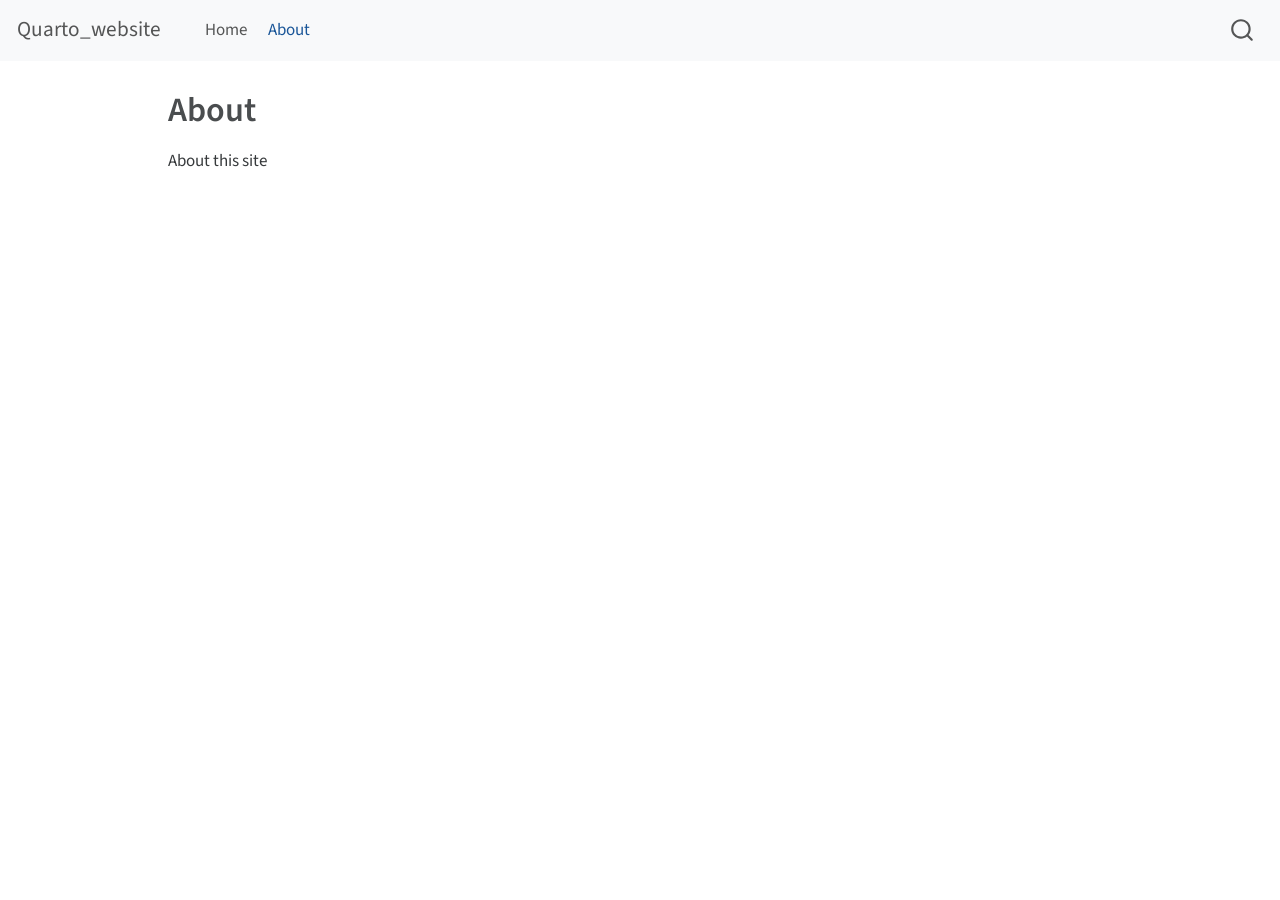
==== docs/about.html @ 0dd4545a "render to docs folder" ====
<!DOCTYPE html>
<html xmlns="http://www.w3.org/1999/xhtml" lang="en" xml:lang="en"><head>

<meta charset="utf-8">
<meta name="generator" content="quarto-1.3.450">

<meta name="viewport" content="width=device-width, initial-scale=1.0, user-scalable=yes">


<title>Quarto_website - About</title>
<style>
code{white-space: pre-wrap;}
span.smallcaps{font-variant: small-caps;}
div.columns{display: flex; gap: min(4vw, 1.5em);}
div.column{flex: auto; overflow-x: auto;}
div.hanging-indent{margin-left: 1.5em; text-indent: -1.5em;}
ul.task-list{list-style: none;}
ul.task-list li input[type="checkbox"] {
  width: 0.8em;
  margin: 0 0.8em 0.2em -1em; /* quarto-specific, see https://github.com/quarto-dev/quarto-cli/issues/4556 */ 
  vertical-align: middle;
}
</style>


<script src="site_libs/quarto-nav/quarto-nav.js"></script>
<script src="site_libs/quarto-nav/headroom.min.js"></script>
<script src="site_libs/clipboard/clipboard.min.js"></script>
<script src="site_libs/quarto-search/autocomplete.umd.js"></script>
<script src="site_libs/quarto-search/fuse.min.js"></script>
<script src="site_libs/quarto-search/quarto-search.js"></script>
<meta name="quarto:offset" content="./">
<script src="site_libs/quarto-html/quarto.js"></script>
<script src="site_libs/quarto-html/popper.min.js"></script>
<script src="site_libs/quarto-html/tippy.umd.min.js"></script>
<script src="site_libs/quarto-html/anchor.min.js"></script>
<link href="site_libs/quarto-html/tippy.css" rel="stylesheet">
<link href="site_libs/quarto-html/quarto-syntax-highlighting.css" rel="stylesheet" id="quarto-text-highlighting-styles">
<script src="site_libs/bootstrap/bootstrap.min.js"></script>
<link href="site_libs/bootstrap/bootstrap-icons.css" rel="stylesheet">
<link href="site_libs/bootstrap/bootstrap.min.css" rel="stylesheet" id="quarto-bootstrap" data-mode="light">
<script id="quarto-search-options" type="application/json">{
  "location": "navbar",
  "copy-button": false,
  "collapse-after": 3,
  "panel-placement": "end",
  "type": "overlay",
  "limit": 20,
  "language": {
    "search-no-results-text": "No results",
    "search-matching-documents-text": "matching documents",
    "search-copy-link-title": "Copy link to search",
    "search-hide-matches-text": "Hide additional matches",
    "search-more-match-text": "more match in this document",
    "search-more-matches-text": "more matches in this document",
    "search-clear-button-title": "Clear",
    "search-detached-cancel-button-title": "Cancel",
    "search-submit-button-title": "Submit",
    "search-label": "Search"
  }
}</script>


<link rel="stylesheet" href="styles.css">
</head>

<body class="nav-fixed">

<div id="quarto-search-results"></div>
  <header id="quarto-header" class="headroom fixed-top">
    <nav class="navbar navbar-expand-lg navbar-dark ">
      <div class="navbar-container container-fluid">
      <div class="navbar-brand-container">
    <a class="navbar-brand" href="./index.html">
    <span class="navbar-title">Quarto_website</span>
    </a>
  </div>
            <div id="quarto-search" class="" title="Search"></div>
          <button class="navbar-toggler" type="button" data-bs-toggle="collapse" data-bs-target="#navbarCollapse" aria-controls="navbarCollapse" aria-expanded="false" aria-label="Toggle navigation" onclick="if (window.quartoToggleHeadroom) { window.quartoToggleHeadroom(); }">
  <span class="navbar-toggler-icon"></span>
</button>
          <div class="collapse navbar-collapse" id="navbarCollapse">
            <ul class="navbar-nav navbar-nav-scroll me-auto">
  <li class="nav-item">
    <a class="nav-link" href="./index.html" rel="" target="">
 <span class="menu-text">Home</span></a>
  </li>  
  <li class="nav-item">
    <a class="nav-link active" href="./about.html" rel="" target="" aria-current="page">
 <span class="menu-text">About</span></a>
  </li>  
</ul>
            <div class="quarto-navbar-tools ms-auto">
</div>
          </div> <!-- /navcollapse -->
      </div> <!-- /container-fluid -->
    </nav>
</header>
<!-- content -->
<div id="quarto-content" class="quarto-container page-columns page-rows-contents page-layout-article page-navbar">
<!-- sidebar -->
<!-- margin-sidebar -->
    <div id="quarto-margin-sidebar" class="sidebar margin-sidebar">
        
    </div>
<!-- main -->
<main class="content" id="quarto-document-content">

<header id="title-block-header" class="quarto-title-block default">
<div class="quarto-title">
<h1 class="title">About</h1>
</div>



<div class="quarto-title-meta">

    
  
    
  </div>
  

</header>

<p>About this site</p>



</main> <!-- /main -->
<script id="quarto-html-after-body" type="application/javascript">
window.document.addEventListener("DOMContentLoaded", function (event) {
  const toggleBodyColorMode = (bsSheetEl) => {
    const mode = bsSheetEl.getAttribute("data-mode");
    const bodyEl = window.document.querySelector("body");
    if (mode === "dark") {
      bodyEl.classList.add("quarto-dark");
      bodyEl.classList.remove("quarto-light");
    } else {
      bodyEl.classList.add("quarto-light");
      bodyEl.classList.remove("quarto-dark");
    }
  }
  const toggleBodyColorPrimary = () => {
    const bsSheetEl = window.document.querySelector("link#quarto-bootstrap");
    if (bsSheetEl) {
      toggleBodyColorMode(bsSheetEl);
    }
  }
  toggleBodyColorPrimary();  
  const icon = "";
  const anchorJS = new window.AnchorJS();
  anchorJS.options = {
    placement: 'right',
    icon: icon
  };
  anchorJS.add('.anchored');
  const isCodeAnnotation = (el) => {
    for (const clz of el.classList) {
      if (clz.startsWith('code-annotation-')) {                     
        return true;
      }
    }
    return false;
  }
  const clipboard = new window.ClipboardJS('.code-copy-button', {
    text: function(trigger) {
      const codeEl = trigger.previousElementSibling.cloneNode(true);
      for (const childEl of codeEl.children) {
        if (isCodeAnnotation(childEl)) {
          childEl.remove();
        }
      }
      return codeEl.innerText;
    }
  });
  clipboard.on('success', function(e) {
    // button target
    const button = e.trigger;
    // don't keep focus
    button.blur();
    // flash "checked"
    button.classList.add('code-copy-button-checked');
    var currentTitle = button.getAttribute("title");
    button.setAttribute("title", "Copied!");
    let tooltip;
    if (window.bootstrap) {
      button.setAttribute("data-bs-toggle", "tooltip");
      button.setAttribute("data-bs-placement", "left");
      button.setAttribute("data-bs-title", "Copied!");
      tooltip = new bootstrap.Tooltip(button, 
        { trigger: "manual", 
          customClass: "code-copy-button-tooltip",
          offset: [0, -8]});
      tooltip.show();    
    }
    setTimeout(function() {
      if (tooltip) {
        tooltip.hide();
        button.removeAttribute("data-bs-title");
        button.removeAttribute("data-bs-toggle");
        button.removeAttribute("data-bs-placement");
      }
      button.setAttribute("title", currentTitle);
      button.classList.remove('code-copy-button-checked');
    }, 1000);
    // clear code selection
    e.clearSelection();
  });
  function tippyHover(el, contentFn) {
    const config = {
      allowHTML: true,
      content: contentFn,
      maxWidth: 500,
      delay: 100,
      arrow: false,
      appendTo: function(el) {
          return el.parentElement;
      },
      interactive: true,
      interactiveBorder: 10,
      theme: 'quarto',
      placement: 'bottom-start'
    };
    window.tippy(el, config); 
  }
  const noterefs = window.document.querySelectorAll('a[role="doc-noteref"]');
  for (var i=0; i<noterefs.length; i++) {
    const ref = noterefs[i];
    tippyHover(ref, function() {
      // use id or data attribute instead here
      let href = ref.getAttribute('data-footnote-href') || ref.getAttribute('href');
      try { href = new URL(href).hash; } catch {}
      const id = href.replace(/^#\/?/, "");
      const note = window.document.getElementById(id);
      return note.innerHTML;
    });
  }
      let selectedAnnoteEl;
      const selectorForAnnotation = ( cell, annotation) => {
        let cellAttr = 'data-code-cell="' + cell + '"';
        let lineAttr = 'data-code-annotation="' +  annotation + '"';
        const selector = 'span[' + cellAttr + '][' + lineAttr + ']';
        return selector;
      }
      const selectCodeLines = (annoteEl) => {
        const doc = window.document;
        const targetCell = annoteEl.getAttribute("data-target-cell");
        const targetAnnotation = annoteEl.getAttribute("data-target-annotation");
        const annoteSpan = window.document.querySelector(selectorForAnnotation(targetCell, targetAnnotation));
        const lines = annoteSpan.getAttribute("data-code-lines").split(",");
        const lineIds = lines.map((line) => {
          return targetCell + "-" + line;
        })
        let top = null;
        let height = null;
        let parent = null;
        if (lineIds.length > 0) {
            //compute the position of the single el (top and bottom and make a div)
            const el = window.document.getElementById(lineIds[0]);
            top = el.offsetTop;
            height = el.offsetHeight;
            parent = el.parentElement.parentElement;
          if (lineIds.length > 1) {
            const lastEl = window.document.getElementById(lineIds[lineIds.length - 1]);
            const bottom = lastEl.offsetTop + lastEl.offsetHeight;
            height = bottom - top;
          }
          if (top !== null && height !== null && parent !== null) {
            // cook up a div (if necessary) and position it 
            let div = window.document.getElementById("code-annotation-line-highlight");
            if (div === null) {
              div = window.document.createElement("div");
              div.setAttribute("id", "code-annotation-line-highlight");
              div.style.position = 'absolute';
              parent.appendChild(div);
            }
            div.style.top = top - 2 + "px";
            div.style.height = height + 4 + "px";
            let gutterDiv = window.document.getElementById("code-annotation-line-highlight-gutter");
            if (gutterDiv === null) {
              gutterDiv = window.document.createElement("div");
              gutterDiv.setAttribute("id", "code-annotation-line-highlight-gutter");
              gutterDiv.style.position = 'absolute';
              const codeCell = window.document.getElementById(targetCell);
              const gutter = codeCell.querySelector('.code-annotation-gutter');
              gutter.appendChild(gutterDiv);
            }
            gutterDiv.style.top = top - 2 + "px";
            gutterDiv.style.height = height + 4 + "px";
          }
          selectedAnnoteEl = annoteEl;
        }
      };
      const unselectCodeLines = () => {
        const elementsIds = ["code-annotation-line-highlight", "code-annotation-line-highlight-gutter"];
        elementsIds.forEach((elId) => {
          const div = window.document.getElementById(elId);
          if (div) {
            div.remove();
          }
        });
        selectedAnnoteEl = undefined;
      };
      // Attach click handler to the DT
      const annoteDls = window.document.querySelectorAll('dt[data-target-cell]');
      for (const annoteDlNode of annoteDls) {
        annoteDlNode.addEventListener('click', (event) => {
          const clickedEl = event.target;
          if (clickedEl !== selectedAnnoteEl) {
            unselectCodeLines();
            const activeEl = window.document.querySelector('dt[data-target-cell].code-annotation-active');
            if (activeEl) {
              activeEl.classList.remove('code-annotation-active');
            }
            selectCodeLines(clickedEl);
            clickedEl.classList.add('code-annotation-active');
          } else {
            // Unselect the line
            unselectCodeLines();
            clickedEl.classList.remove('code-annotation-active');
          }
        });
      }
  const findCites = (el) => {
    const parentEl = el.parentElement;
    if (parentEl) {
      const cites = parentEl.dataset.cites;
      if (cites) {
        return {
          el,
          cites: cites.split(' ')
        };
      } else {
        return findCites(el.parentElement)
      }
    } else {
      return undefined;
    }
  };
  var bibliorefs = window.document.querySelectorAll('a[role="doc-biblioref"]');
  for (var i=0; i<bibliorefs.length; i++) {
    const ref = bibliorefs[i];
    const citeInfo = findCites(ref);
    if (citeInfo) {
      tippyHover(citeInfo.el, function() {
        var popup = window.document.createElement('div');
        citeInfo.cites.forEach(function(cite) {
          var citeDiv = window.document.createElement('div');
          citeDiv.classList.add('hanging-indent');
          citeDiv.classList.add('csl-entry');
          var biblioDiv = window.document.getElementById('ref-' + cite);
          if (biblioDiv) {
            citeDiv.innerHTML = biblioDiv.innerHTML;
          }
          popup.appendChild(citeDiv);
        });
        return popup.innerHTML;
      });
    }
  }
});
</script>
</div> <!-- /content -->



</body></html>
---- docs/site_libs/quarto-html/tippy.css ----
.tippy-box[data-animation=fade][data-state=hidden]{opacity:0}[data-tippy-root]{max-width:calc(100vw - 10px)}.tippy-box{position:relative;background-color:#333;color:#fff;border-radius:4px;font-size:14px;line-height:1.4;white-space:normal;outline:0;transition-property:transform,visibility,opacity}.tippy-box[data-placement^=top]>.tippy-arrow{bottom:0}.tippy-box[data-placement^=top]>.tippy-arrow:before{bottom:-7px;left:0;border-width:8px 8px 0;border-top-color:initial;transform-origin:center top}.tippy-box[data-placement^=bottom]>.tippy-arrow{top:0}.tippy-box[data-placement^=bottom]>.tippy-arrow:before{top:-7px;left:0;border-width:0 8px 8px;border-bottom-color:initial;transform-origin:center bottom}.tippy-box[data-placement^=left]>.tippy-arrow{right:0}.tippy-box[data-placement^=left]>.tippy-arrow:before{border-width:8px 0 8px 8px;border-left-color:initial;right:-7px;transform-origin:center left}.tippy-box[data-placement^=right]>.tippy-arrow{left:0}.tippy-box[data-placement^=right]>.tippy-arrow:before{left:-7px;border-width:8px 8px 8px 0;border-right-color:initial;transform-origin:center right}.tippy-box[data-inertia][data-state=visible]{transition-timing-function:cubic-bezier(.54,1.5,.38,1.11)}.tippy-arrow{width:16px;height:16px;color:#333}.tippy-arrow:before{content:"";position:absolute;border-color:transparent;border-style:solid}.tippy-content{position:relative;padding:5px 9px;z-index:1}
---- docs/site_libs/quarto-html/quarto-syntax-highlighting.css ----
/* quarto syntax highlight colors */
:root {
  --quarto-hl-ot-color: #003B4F;
  --quarto-hl-at-color: #657422;
  --quarto-hl-ss-color: #20794D;
  --quarto-hl-an-color: #5E5E5E;
  --quarto-hl-fu-color: #4758AB;
  --quarto-hl-st-color: #20794D;
  --quarto-hl-cf-color: #003B4F;
  --quarto-hl-op-color: #5E5E5E;
  --quarto-hl-er-color: #AD0000;
  --quarto-hl-bn-color: #AD0000;
  --quarto-hl-al-color: #AD0000;
  --quarto-hl-va-color: #111111;
  --quarto-hl-bu-color: inherit;
  --quarto-hl-ex-color: inherit;
  --quarto-hl-pp-color: #AD0000;
  --quarto-hl-in-color: #5E5E5E;
  --quarto-hl-vs-color: #20794D;
  --quarto-hl-wa-color: #5E5E5E;
  --quarto-hl-do-color: #5E5E5E;
  --quarto-hl-im-color: #00769E;
  --quarto-hl-ch-color: #20794D;
  --quarto-hl-dt-color: #AD0000;
  --quarto-hl-fl-color: #AD0000;
  --quarto-hl-co-color: #5E5E5E;
  --quarto-hl-cv-color: #5E5E5E;
  --quarto-hl-cn-color: #8f5902;
  --quarto-hl-sc-color: #5E5E5E;
  --quarto-hl-dv-color: #AD0000;
  --quarto-hl-kw-color: #003B4F;
}

/* other quarto variables */
:root {
  --quarto-font-monospace: SFMono-Regular, Menlo, Monaco, Consolas, "Liberation Mono", "Courier New", monospace;
}

pre > code.sourceCode > span {
  color: #003B4F;
}

code span {
  color: #003B4F;
}

code.sourceCode > span {
  color: #003B4F;
}

div.sourceCode,
div.sourceCode pre.sourceCode {
  color: #003B4F;
}

code span.ot {
  color: #003B4F;
  font-style: inherit;
}

code span.at {
  color: #657422;
  font-style: inherit;
}

code span.ss {
  color: #20794D;
  font-style: inherit;
}

code span.an {
  color: #5E5E5E;
  font-style: inherit;
}

code span.fu {
  color: #4758AB;
  font-style: inherit;
}

code span.st {
  color: #20794D;
  font-style: inherit;
}

code span.cf {
  color: #003B4F;
  font-style: inherit;
}

code span.op {
  color: #5E5E5E;
  font-style: inherit;
}

code span.er {
  color: #AD0000;
  font-style: inherit;
}

code span.bn {
  color: #AD0000;
  font-style: inherit;
}

code span.al {
  color: #AD0000;
  font-style: inherit;
}

code span.va {
  color: #111111;
  font-style: inherit;
}

code span.bu {
  font-style: inherit;
}

code span.ex {
  font-style: inherit;
}

code span.pp {
  color: #AD0000;
  font-style: inherit;
}

code span.in {
  color: #5E5E5E;
  font-style: inherit;
}

code span.vs {
  color: #20794D;
  font-style: inherit;
}

code span.wa {
  color: #5E5E5E;
  font-style: italic;
}

code span.do {
  color: #5E5E5E;
  font-style: italic;
}

code span.im {
  color: #00769E;
  font-style: inherit;
}

code span.ch {
  color: #20794D;
  font-style: inherit;
}

code span.dt {
  color: #AD0000;
  font-style: inherit;
}

code span.fl {
  color: #AD0000;
  font-style: inherit;
}

code span.co {
  color: #5E5E5E;
  font-style: inherit;
}

code span.cv {
  color: #5E5E5E;
  font-style: italic;
}

code span.cn {
  color: #8f5902;
  font-style: inherit;
}

code span.sc {
  color: #5E5E5E;
  font-style: inherit;
}

code span.dv {
  color: #AD0000;
  font-style: inherit;
}

code span.kw {
  color: #003B4F;
  font-style: inherit;
}

.prevent-inlining {
  content: "</";
}

/*# sourceMappingURL=debc5d5d77c3f9108843748ff7464032.css.map */
---- docs/styles.css ----
/* css styles */
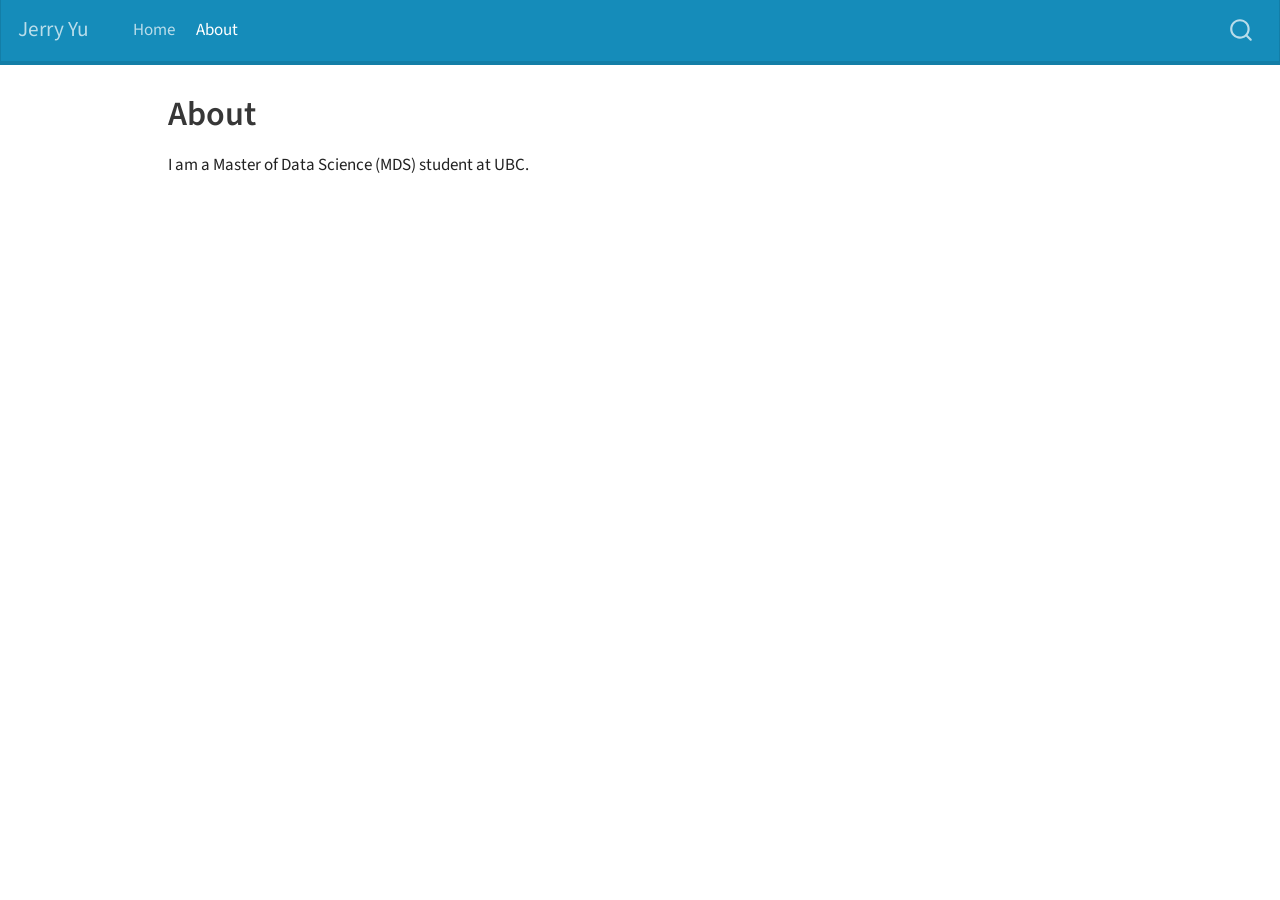
==== commit b4045f35: "changes to original website" ====
--- a/docs/about.html
+++ b/docs/about.html
@@ -7,7 +7,7 @@
 <meta name="viewport" content="width=device-width, initial-scale=1.0, user-scalable=yes">
 
 
-<title>Quarto_website - About</title>
+<title>Jerry Yu - About</title>
 <style>
 code{white-space: pre-wrap;}
 span.smallcaps{font-variant: small-caps;}
@@ -72,7 +72,7 @@
       <div class="navbar-container container-fluid">
       <div class="navbar-brand-container">
     <a class="navbar-brand" href="./index.html">
-    <span class="navbar-title">Quarto_website</span>
+    <span class="navbar-title">Jerry Yu</span>
     </a>
   </div>
             <div id="quarto-search" class="" title="Search"></div>
@@ -123,7 +123,7 @@
 
 </header>
 
-<p>About this site</p>
+<p>I am a Master of Data Science (MDS) student at UBC.</p>
 
 
 
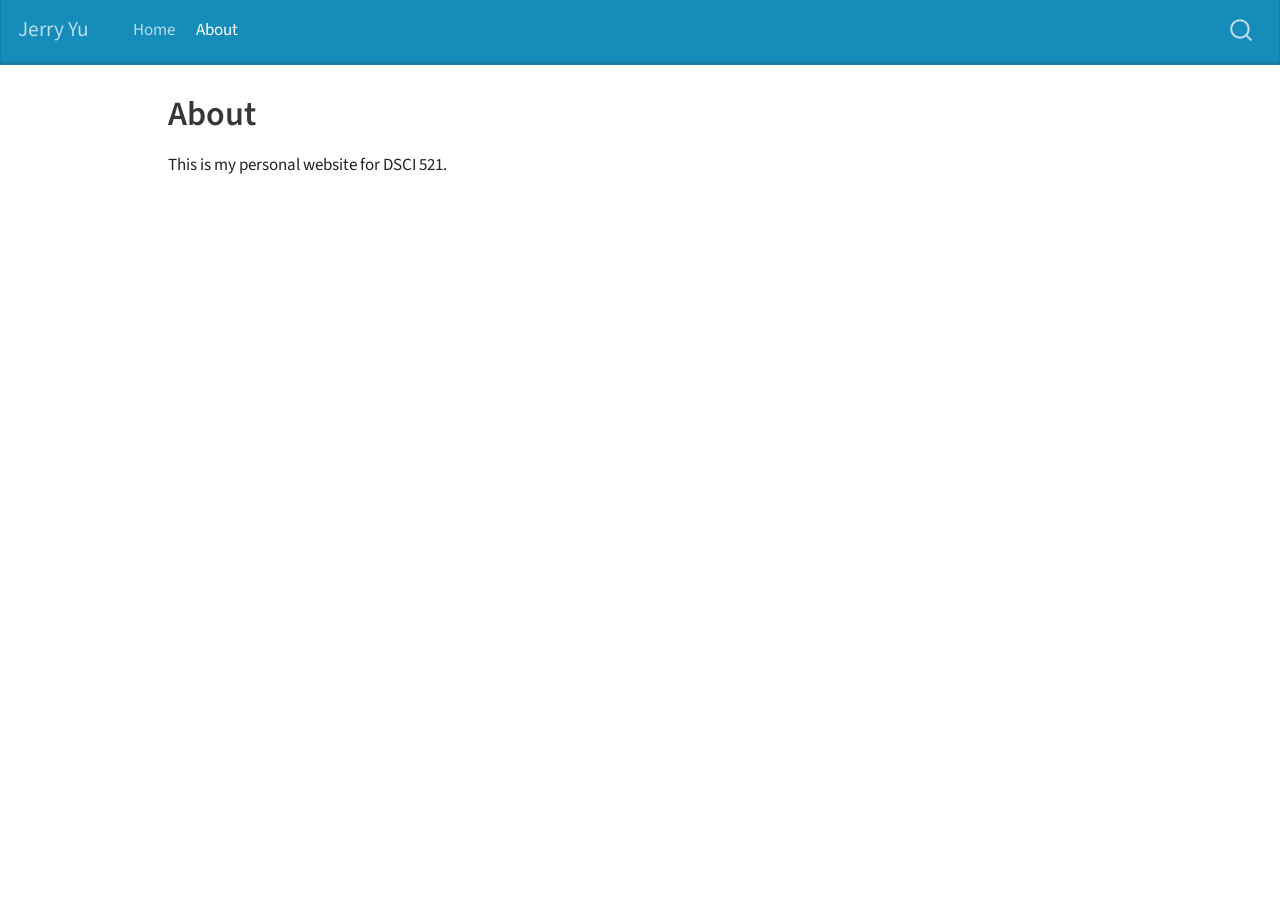
==== commit a1da1cc6: "rendered again" ====
--- a/docs/about.html
+++ b/docs/about.html
@@ -123,7 +123,7 @@
 
 </header>
 
-<p>I am a Master of Data Science (MDS) student at UBC.</p>
+<p>This is my personal website for DSCI 521.</p>
 
 
 
